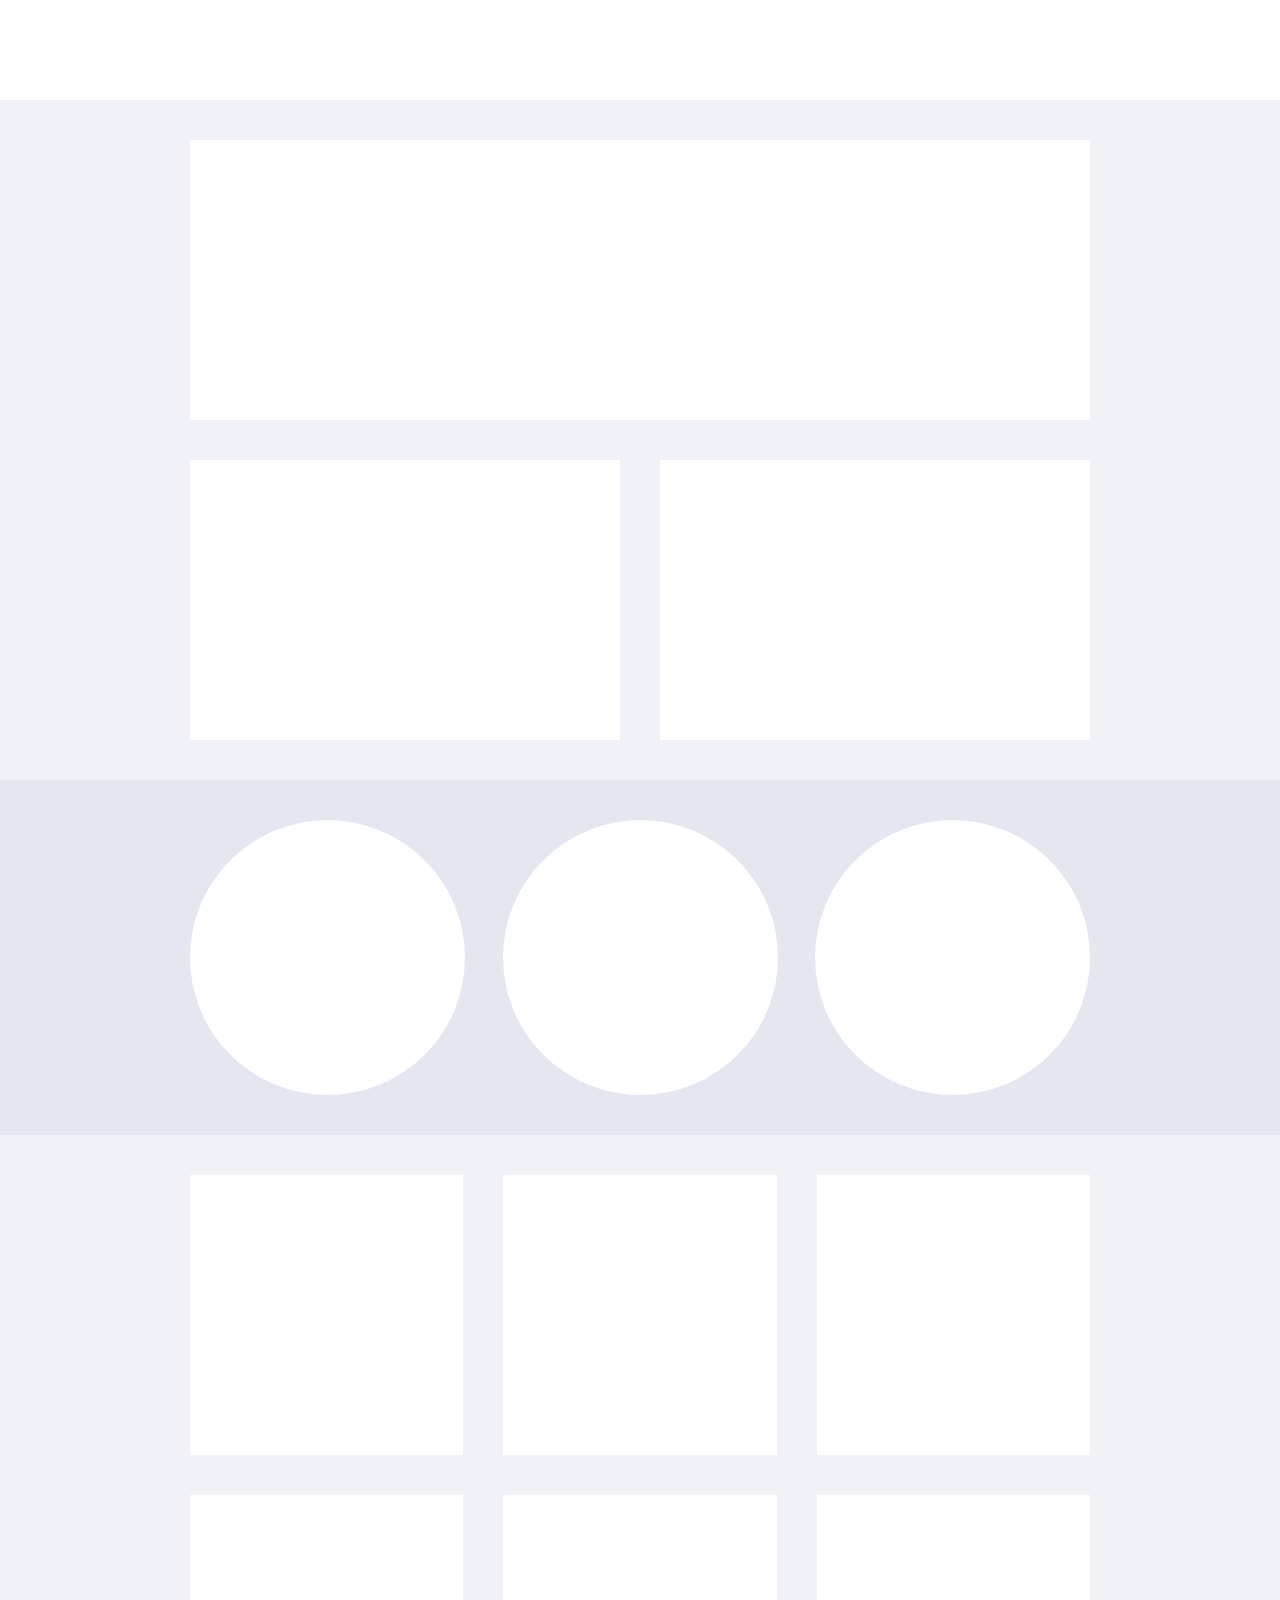
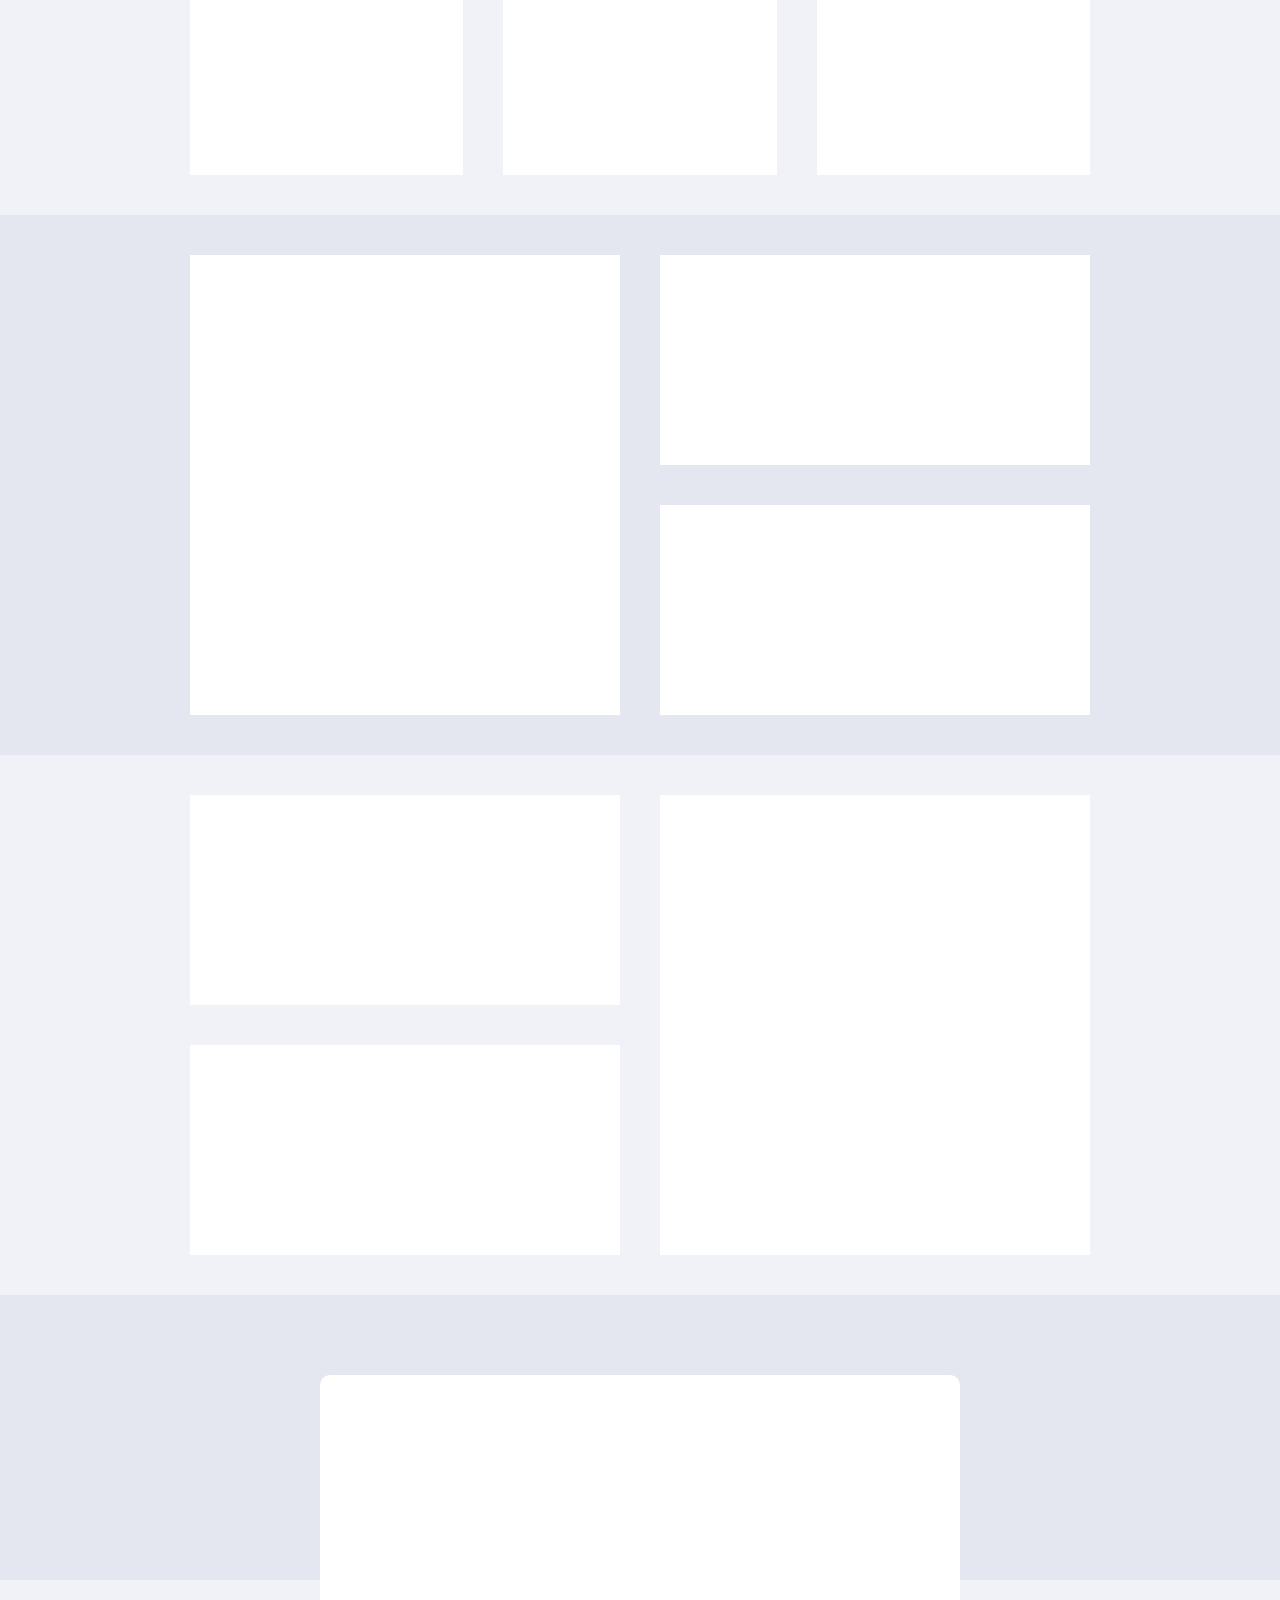
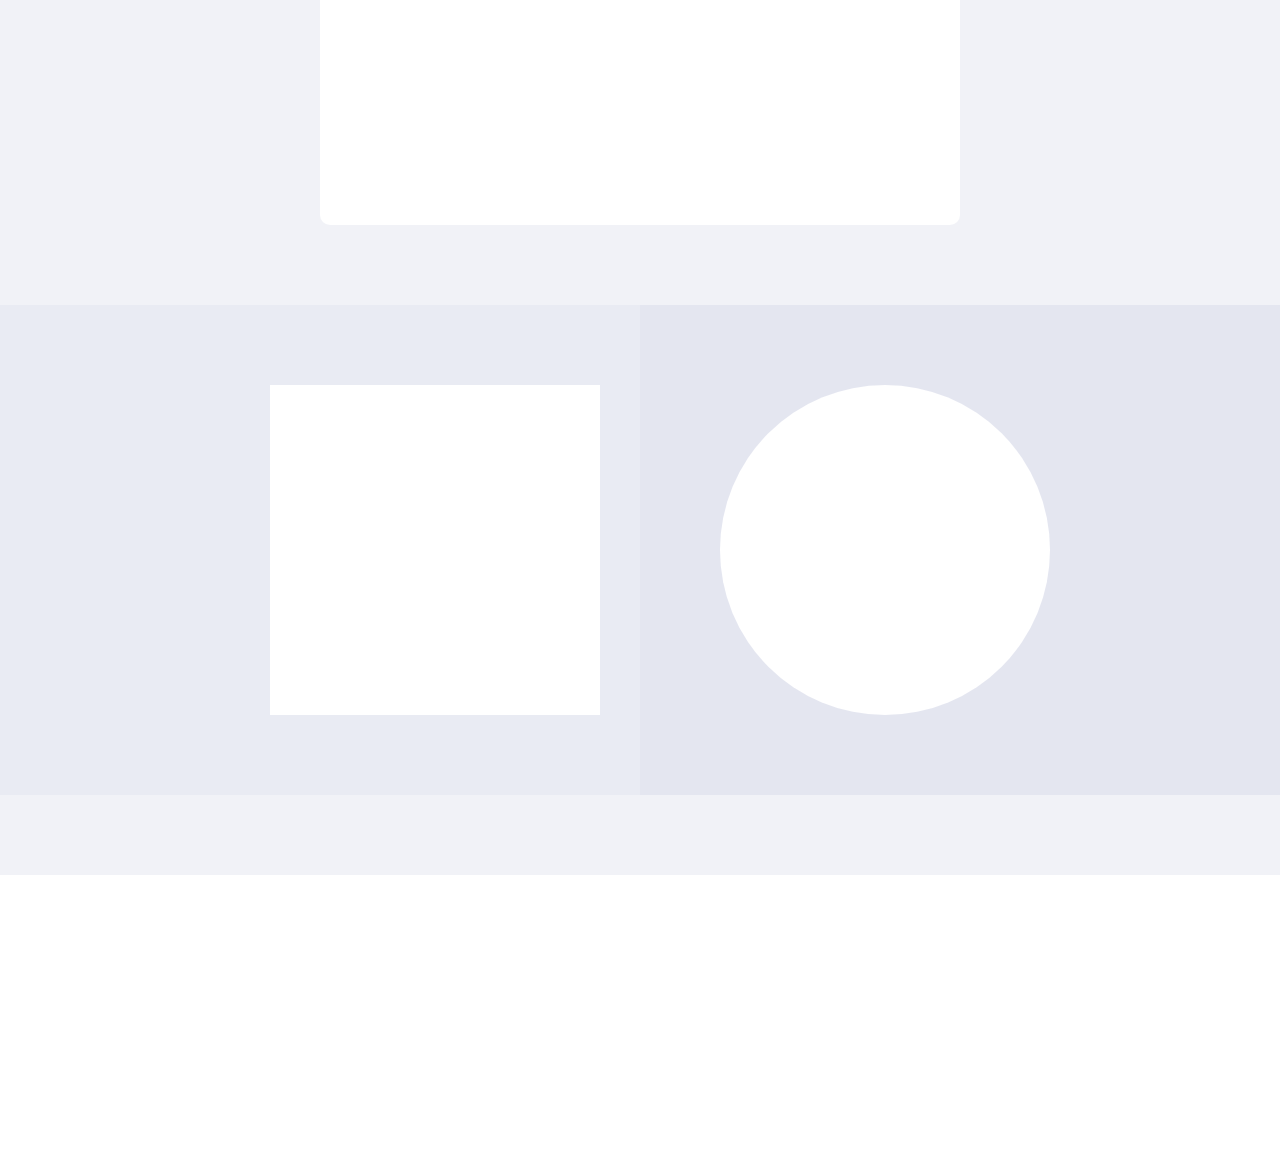
==== Principal-Page/index.html @ ac6c6c34 "Finalizado" ====
<!DOCTYPE html>
<html lang="en">
<head>
    <meta charset="UTF-8">
    <meta http-equiv="X-UA-Compatible" content="IE=edge">
    <meta name="viewport" content="width=, initial-scale=1.0">
    <link rel="stylesheet" href="assets/style/1-style-general.css">
    <link rel="stylesheet" href="assets/style/2-style-container-total.css">
    <link rel="stylesheet" href="assets/style/3-style-six-itens.css">
    <link rel="stylesheet" href="assets/style/4-style-circle.css">
    <link rel="stylesheet" href="assets/style/5-style-left-right-important.css">
    <link rel="stylesheet" href="assets/style/6-style-multicolor.css">
    <link rel="stylesheet" href="assets/style/7-style-multiform.css">
    <link rel="stylesheet" href="assets/style/8-style-first.css">
    <link rel="stylesheet" href="assets/style/9-style-footer.css">


    <title>Desafio</title>
</head>
<main>
    <header>
        <section class="header">

        </section>
    </header>
    <body>
        <div class="body">
            <section class="container first">
                <div class="item-cont ">
                    <div class="item"></div>
                </div>
                <div class="item-cont ">
                    <div class="item"></div>
                </div>
                <div class="item-cont ">
                    <div class="item"></div>
                </div>
            </section>
            <Section class="total">
                <section class=" container circle total">
                    <div class="item-cont ">
                         <div class="item"></div>
                    </div>
                    <div class="item-cont ">
                         <div class="item"></div>
                    </div>
                    <div class="item-cont ">
                         <div class="item"></div>
                    </div>
                </section>
            </section>   
            <section class="container six-itens">
                <div class="item-cont ">
                     <div class="item"></div>
                </div>
                <div class="item-cont ">
                     <div class="item"></div>
                </div>
                <div class="item-cont ">
                     <div class="item"></div>
                </div>
                <div class="item-cont ">
                     <div class="item"></div>
                </div>
                <div class="item-cont ">
                     <div class="item"></div>
                </div>
                <div class="item-cont ">
                     <div class="item"></div>
                </div>
            </section> 
            <Section class="total">
                <section class=" container left-important total">
                    <div class="item-cont">
                         <div  class="item"></div>
                    </div>
                    <div class="item-cont ">
                         <div  class="item"></div>
                    </div>
                    <div class="item-cont ">
                         <div  class="item"></div>
                    </div>
                </section>
            </section>    
            <section class="container right-important">
                <div class="item-cont ">
                     <div class="item"></div>
                </div>
                <div class="item-cont ">
                     <div class="item"></div>
                </div>
                <div class="item-cont ">
                     <div class="item"></div>
                </div>
            </section> 
            <Section class="tot-multicolor">
                <div class="item-cont">
                    
                </div>
            </section>
            <section class="total">
                <div class="multiform-left">
                    <div class="item-cont ">
                        <div class="item"></div>
                   </div>
                </div>
                <div  class="multiform-right circle">
                    <div class="item-cont ">
                        <div class="item"></div>
                   </div>
                </div>
            </section>
        </div>
    </body>
    <footer>
        <section class="baseboard">
        </section>
        <section class="footer">
        </section>
    </footer>
</main>
</html>
---- Principal-Page/assets/style/1-style-general.css ----
*
{   padding: 0;
    margin: 0;
    box-sizing: border-box;
}
main 
{   
    width: 100vw;
    height: 100vh;
    background-color: rgb(237, 243, 243);
}
.body{
  

    background-color: #f1f2f7;
    padding-bottom: 40px;
  
}
.header
{
    width: 100vw;
    height: 100px;
    background-color: #fff;
}
img{
    width: 100%;
    object-fit: cover;
   /* opacity: 0.1;*/
}
.item{
    height: 280px;
    width: auto;
    background-color: #fff;
}
---- Principal-Page/assets/style/2-style-container-total.css ----
.container
{
   max-width: 900px;
   margin: 0 auto;
   /*border: 5px solid crimson; */
}

.total 
{
    display: flex;
    width: 100vw;
    margin: 0 auto;
    background-color:#e4e6f0;
    margin-top:40px;
    margin-bottom:40px;
}
.total .cicle
{
    background-color:#2c40a5;
}
---- Principal-Page/assets/style/3-style-six-itens.css ----
.six-itens{
    display: grid;
    grid-template-columns: repeat(3 , 1fr);
    grid-gap: 40px;

}
.six-itens .item-cont img
{
    width: 290px;
    height: 290px;
    
    

}
---- Principal-Page/assets/style/4-style-circle.css ----
.total .circle{
    
    display: flex;
    justify-content: space-between;
  
}
.circle .item
{
    width: 275px;
    height: 275px;
    border-radius: 50%;
}
---- Principal-Page/assets/style/5-style-left-right-important.css ----
.left-important, .right-important
{
    display: grid;
    grid-template-columns: repeat(2, 1fr);
    grid-gap: 40px;
    margin-top: 40px;
    margin-bottom: 40px;
}
.left-important .item-cont
{
    background-color: #fff;
}
.right-important .item-cont
{
    background-color: #fff;
}
.left-important > div:nth-child(1)
{
    grid-row: 1/3;
    grid-column: 1;
}

.right-important > div:nth-child(2)
{
    grid-row: 1/3;
    grid-column: 2;
}
.left-important .item{
    width: auto;
    height: 210px;
} 

.right-important .item{
    width: auto;
    height: 210px;
}
---- Principal-Page/assets/style/6-style-multicolor.css ----
.tot-multicolor{
    display: flex;
    justify-content: center;
    background-image: linear-gradient(  #e4e6f0 50%,  #f1f2f7 50%);
    padding: 80px 0px 40px 0px;
 
}

.tot-multicolor .item-cont{
    width: 640px;
    height: 450px;
    margin: 0 auto;
    padding: 80px;
    background-color: #fff;
    border-radius: 10px;

}
---- Principal-Page/assets/style/7-style-multiform.css ----
.multiform-left, .multiform-right
{
    width: 50vw;
    display: flex;
    align-items: center;
    padding: 80px 0px;

}
.multiform-left .item
{
  
    width: 330px;
    height: 330px;
    
} 
.multiform-right .item
{
    width: 330px;
    height: 330px;
} 
.multiform-left{
    background-color:#e9ebf3;
    justify-content: flex-end;
    padding-right: 40px;

}
.multiform-right{
    background-color:#e4e6f0;
    justify-content: flex-start;
    padding-left: 80px;

}
---- Principal-Page/assets/style/8-style-first.css ----
.first{
    grid-gap: 40px;
    display: grid;
    grid-template-columns: 1fr 1fr;
    padding-top: 40px ;
}
.first div:nth-child(1){
    grid-column: 1/3;
  
 }
---- Principal-Page/assets/style/9-style-footer.css ----
.footer{
    width: 100vw;
    height: 300px;
    background-color: #fff;
    border: 1 px solid black;
}
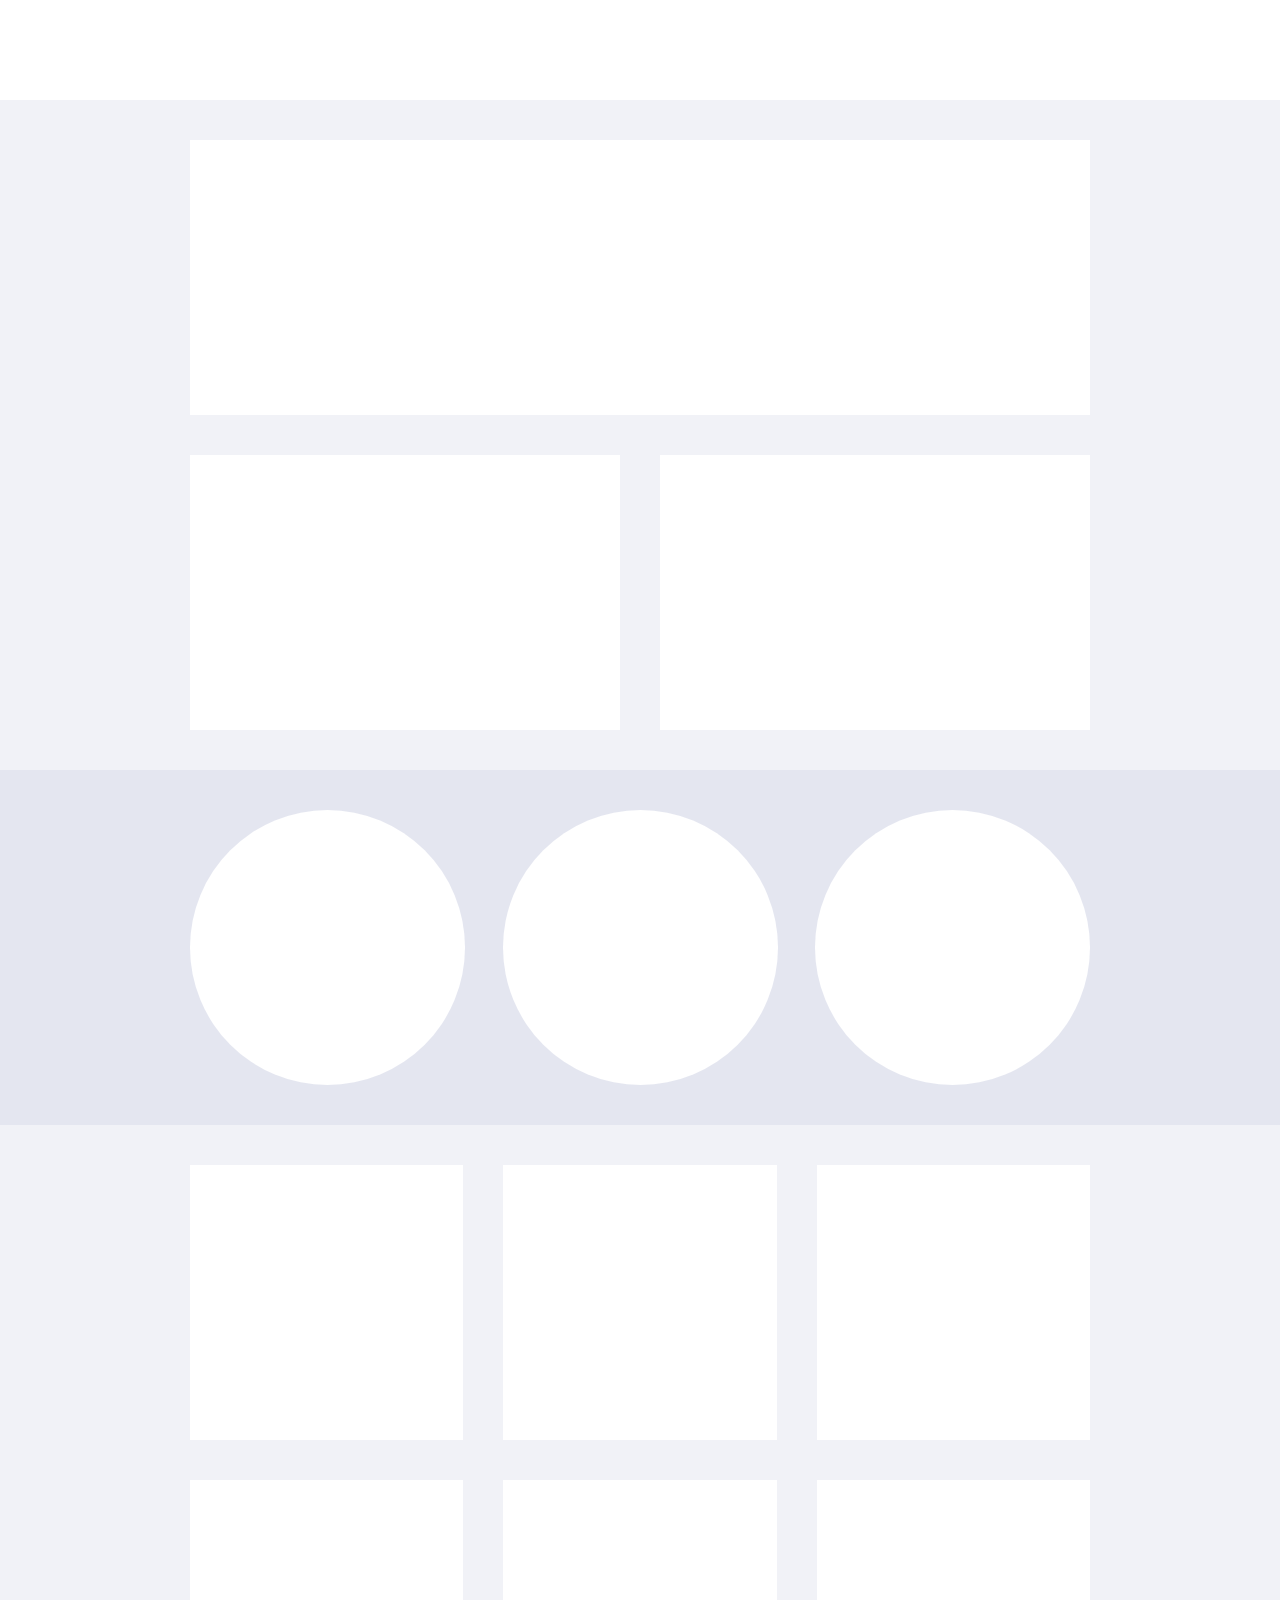
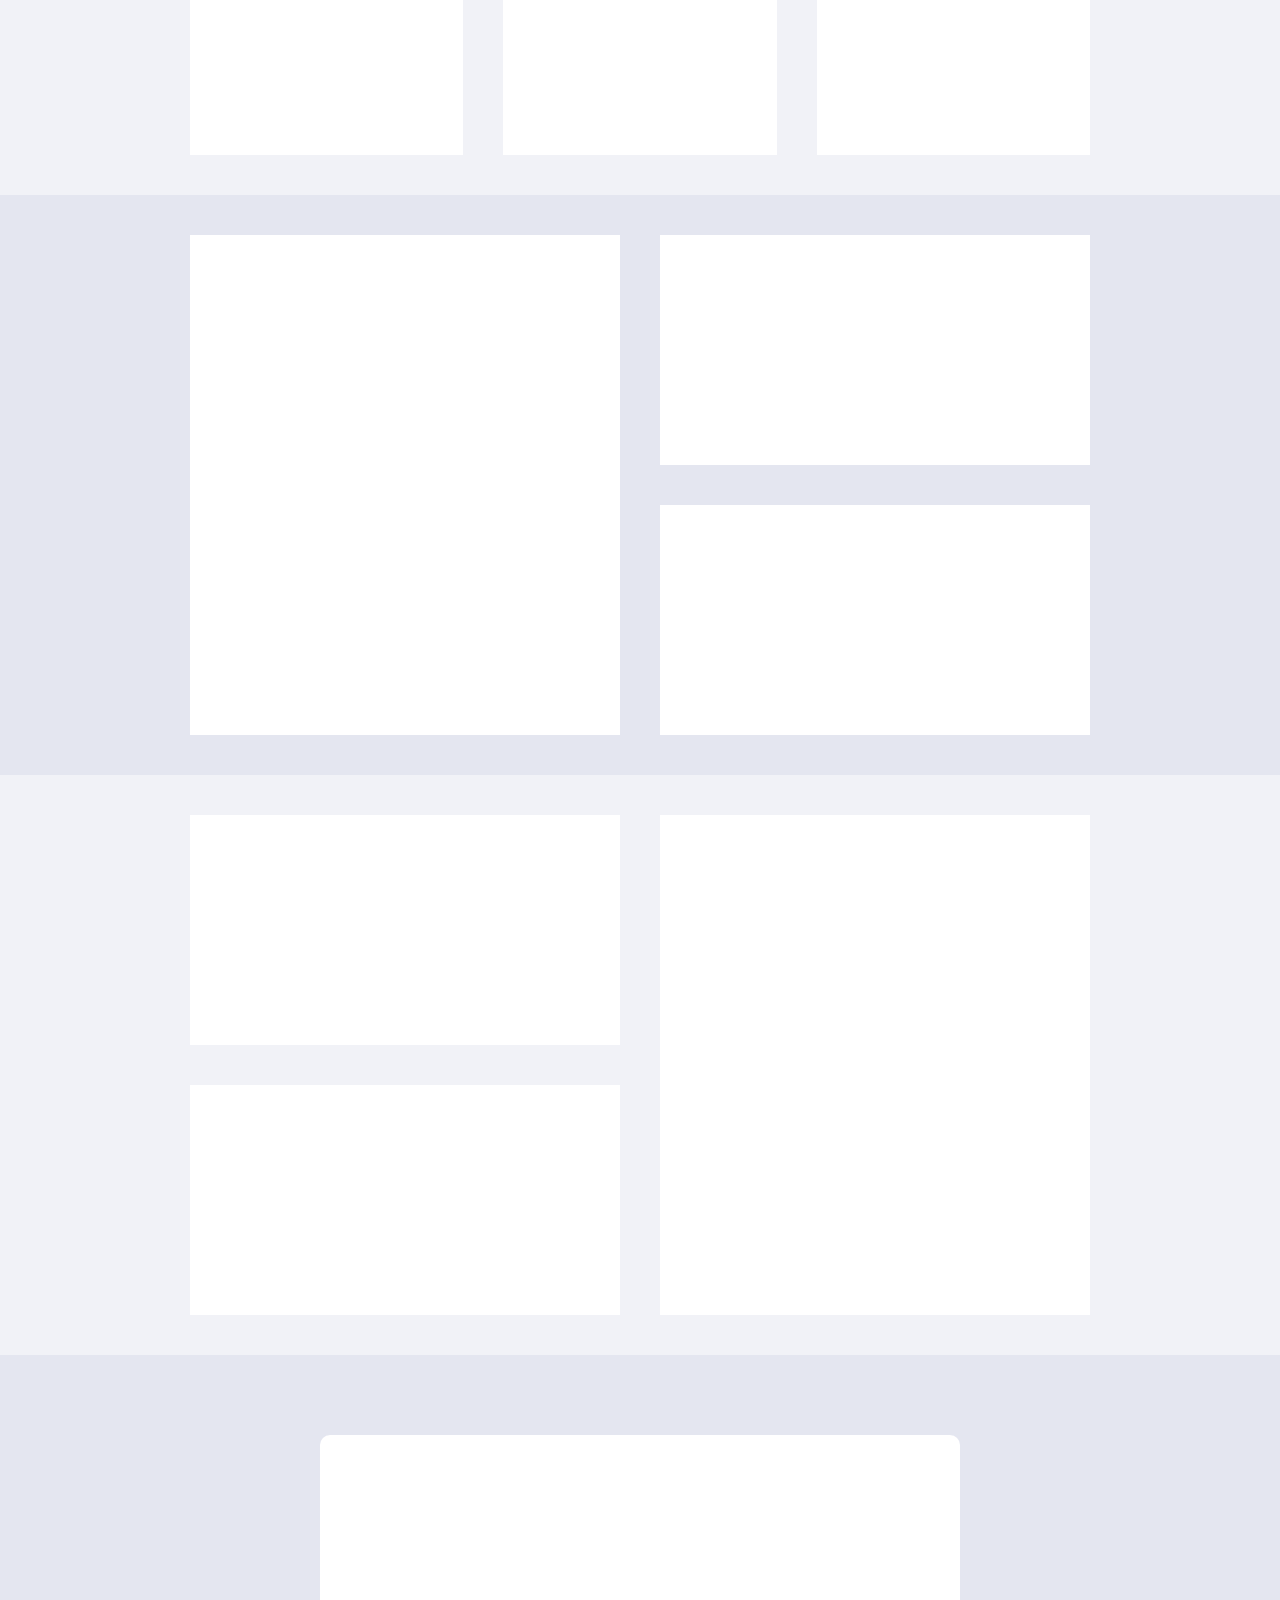
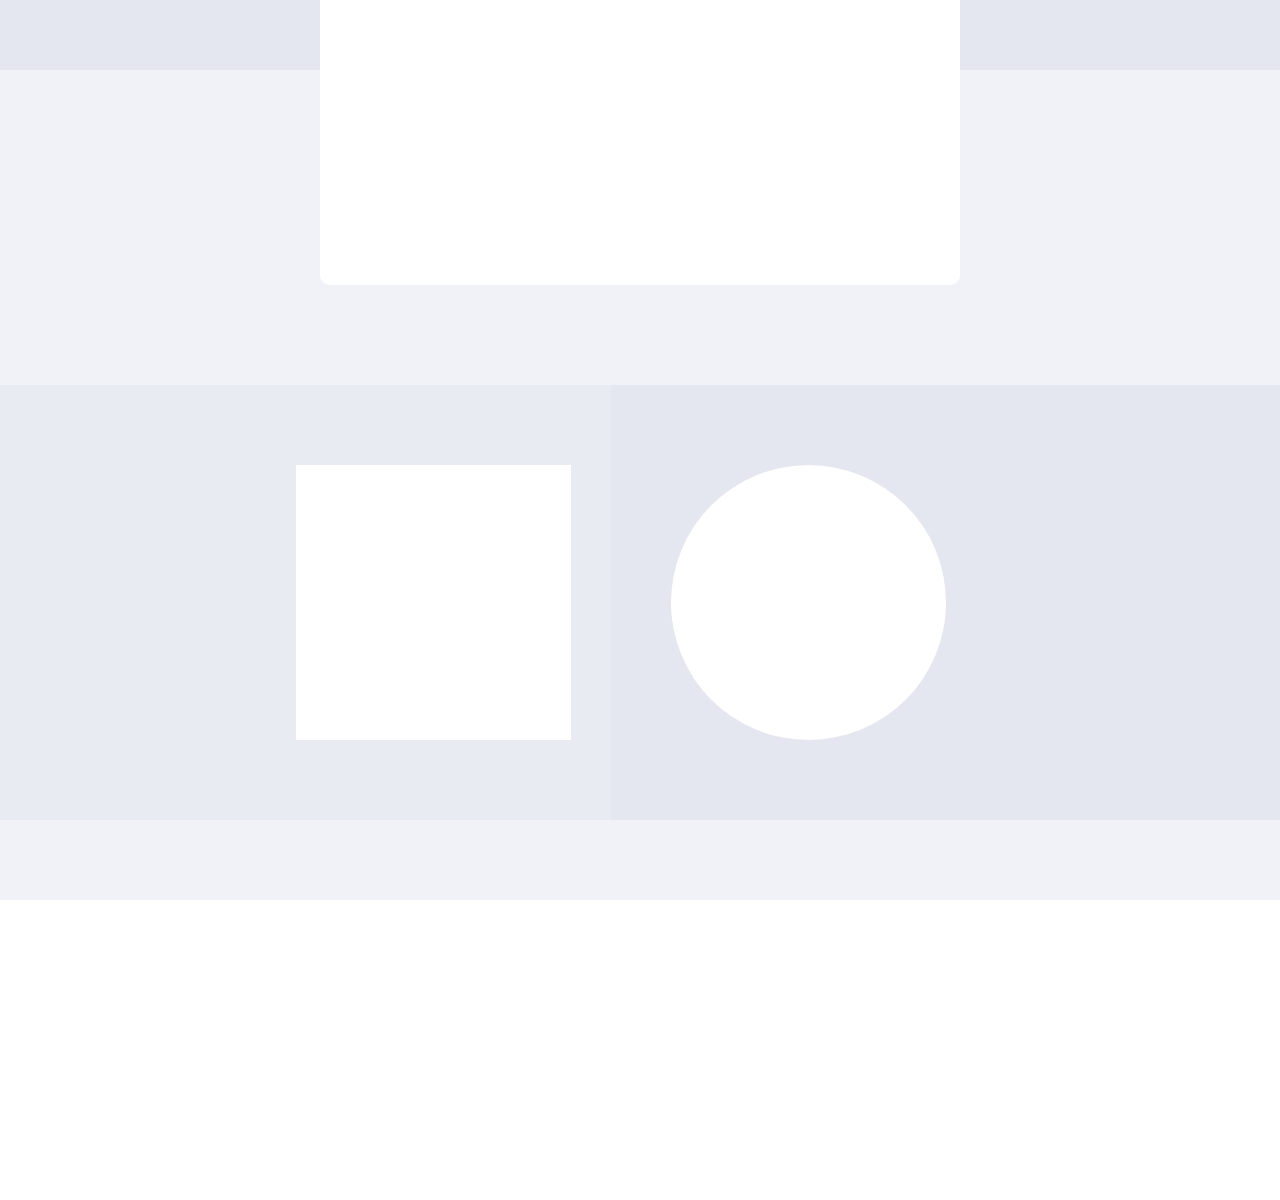
==== commit d547ec25: "geral" ====
--- a/Principal-Page/index.html
+++ b/Principal-Page/index.html
@@ -4,48 +4,41 @@
     <meta charset="UTF-8">
     <meta http-equiv="X-UA-Compatible" content="IE=edge">
     <meta name="viewport" content="width=, initial-scale=1.0">
-    <link rel="stylesheet" href="assets/style/1-style-general.css">
-    <link rel="stylesheet" href="assets/style/2-style-container-total.css">
-    <link rel="stylesheet" href="assets/style/3-style-six-itens.css">
+    <link rel="stylesheet"href="assets/style/1-style-general.css">
+    <link rel="stylesheet" href="assets/style/3-style-first.css">
     <link rel="stylesheet" href="assets/style/4-style-circle.css">
-    <link rel="stylesheet" href="assets/style/5-style-left-right-important.css">
-    <link rel="stylesheet" href="assets/style/6-style-multicolor.css">
-    <link rel="stylesheet" href="assets/style/7-style-multiform.css">
-    <link rel="stylesheet" href="assets/style/8-style-first.css">
+    <link rel="stylesheet" href="assets/style/5-style-six-itens.css">
+    <link rel="stylesheet" href="assets/style/6-style-left-right-important.css">
+    <link rel="stylesheet" href="assets/style/7-style-multicolor.css">
+    <link rel="stylesheet" href="assets/style/8-style-multiform.css">
     <link rel="stylesheet" href="assets/style/9-style-footer.css">
-
-
+    <link rel="stylesheet" href="">
     <title>Desafio</title>
 </head>
 <main>
-    <header>
-        <section class="header">
-
-        </section>
-    </header>
     <body>
-        <div class="body">
+        <header>
+            <section class="header">
+            </section>
+        </header>
             <section class="container first">
                 <div class="item-cont ">
-                    <div class="item"></div>
                 </div>
                 <div class="item-cont ">
-                    <div class="item"></div>
                 </div>
                 <div class="item-cont ">
-                    <div class="item"></div>
                 </div>
             </section>
-            <Section class="total">
-                <section class=" container circle total">
+            <section class="total">
+                <section class="container circle">
                     <div class="item-cont ">
-                         <div class="item"></div>
+                        <div class="item"></div>
                     </div>
                     <div class="item-cont ">
-                         <div class="item"></div>
+                        <div class="item"></div>
                     </div>
                     <div class="item-cont ">
-                         <div class="item"></div>
+                        <div class="item"></div>
                     </div>
                 </section>
             </section>   
@@ -70,38 +63,37 @@
                 </div>
             </section> 
             <Section class="total">
-                <section class=" container left-important total">
+                <section class=" container left-important">
                     <div class="item-cont">
-                         <div  class="item"></div>
+                        <div class="item "></div>
                     </div>
                     <div class="item-cont ">
-                         <div  class="item"></div>
+                        <div class="item "></div>
                     </div>
                     <div class="item-cont ">
-                         <div  class="item"></div>
+                        <div class="item "></div>
                     </div>
                 </section>
             </section>    
             <section class="container right-important">
                 <div class="item-cont ">
-                     <div class="item"></div>
+                    <div class="item "></div>
                 </div>
                 <div class="item-cont ">
-                     <div class="item"></div>
+                    <div class="item "></div>
                 </div>
                 <div class="item-cont ">
-                     <div class="item"></div>
+                    <div class="item "></div>
                 </div>
             </section> 
             <Section class="tot-multicolor">
                 <div class="item-cont">
-                    
                 </div>
             </section>
-            <section class="total">
+            <section class="total mult">
                 <div class="multiform-left">
                     <div class="item-cont ">
-                        <div class="item"></div>
+                        <div class="item " ></div>
                    </div>
                 </div>
                 <div  class="multiform-right circle">
@@ -110,13 +102,11 @@
                    </div>
                 </div>
             </section>
-        </div>
+        <footer>
+            <section class="end">
+                <section class="footer"></section>
+             </section> 
+        </footer>
     </body>
-    <footer>
-        <section class="baseboard">
-        </section>
-        <section class="footer">
-        </section>
-    </footer>
 </main>
 </html>
--- a/Principal-Page/assets/style/1-style-general.css
+++ b/Principal-Page/assets/style/1-style-general.css
@@ -1,43 +1,33 @@
-*
-{   padding: 0;
-    margin: 0;
-    box-sizing: border-box;
+* {
+  margin: 0;
+  padding: 0;
+  box-sizing: border-box;
 }
-main 
-{   
-    width: 100vw;
-    height: 100vh;
-    background-color: rgb(237, 243, 243);
+body {
+  width: 100vw;
+  height: 100vh;
+  background-color: #f1f2f7;
 }
-.body{
-  
-
-    background-color: #f1f2f7;
-    padding-bottom: 40px;
-  
-}
-.header
-{
-    width: 100vw;
-    height: 100px;
-    background-color: #fff;
-}
-img{
-    width: 100%;
-    object-fit: cover;
-   /* opacity: 0.1;*/
-}
-.item{
-    height: 280px;
-    width: auto;
-    background-color: #fff;
+.header {
+  width: 100%;
+  height: 100px;
+  background-color: #fff;
 }
 
+.container {
+  margin: auto;
+  width: 100%;
+  max-width: 900px;
+  background-color: #f1f2f7;
+}
 
+.item {
+  height: 275px;
+  width: auto;
+  background-color: #fff;
+}
+.total {
+  width: 100%;
+  background-color: #e4e6f0;
+}
 
-
-
-
-
-
-
--- a/Principal-Page/assets/style/3-style-first.css
+++ b/Principal-Page/assets/style/3-style-first.css
@@ -0,0 +1,30 @@
+.first {
+  justify-content: center;
+  grid-gap: 40px;
+  display: grid;
+  grid-template-columns: 1fr 1fr;
+  margin-top: 40px;
+  margin-bottom: 40px;
+}
+
+.first div:nth-child(1) {
+  grid-column: 1/3;
+  grid-template-rows: 1;
+}
+
+.first .item-cont {
+  height: 275px;
+  width: auto;
+  background-color: #fff;
+}
+
+@media only screen and (max-width: 900px) {
+  .first {
+    display: block;
+    width: 100%;
+  }
+  .first .item-cont {
+    margin: 8px;
+    margin-bottom: 20px;
+  }
+}
--- a/Principal-Page/assets/style/4-style-circle.css
+++ b/Principal-Page/assets/style/4-style-circle.css
@@ -1,14 +1,49 @@
-
- .total .circle{
-    
-    display: flex;
-    justify-content: space-between;
-  
+.total .circle {
+  display: flex;
+  justify-content: space-between;
+  padding: 40px 0px;
+  background-color: #e4e6f0;
 }
-.circle .item
-{
-    width: 275px;
-    height: 275px;
-    border-radius: 50%;
+.circle .item {
+  height: 275px;
+  width: 275px;
+  border-radius: 50%;
 }
 
+@media only screen and (max-width: 810px) {
+  .circle .item {
+    height: 230px;
+    width: 230px;
+  }
+}
+
+@media only screen and (max-width: 750px) {
+
+
+  .total .circle {
+    display: block;
+  }
+  .circle .item-cont {
+    display: flex;
+    justify-content: center;
+    align-items: center;
+    margin-bottom: 20px;
+  }
+
+
+  @media only screen and (max-width: 500px) {
+    .total .circle {
+      
+      display: flex;
+      width: 100vw;
+      overflow-x: auto;
+      scroll-snap-type: x mandatory;
+    }
+    .circle .item-cont {
+      margin: 0;
+      flex: none;
+      width: 100%;
+      scroll-snap-align: start;
+    }
+  }
+}
--- a/Principal-Page/assets/style/5-style-six-itens.css
+++ b/Principal-Page/assets/style/5-style-six-itens.css
@@ -0,0 +1,24 @@
+.six-itens {
+  display: grid;
+  grid-template-columns: repeat(3, 1fr);
+  grid-gap: 40px;
+  margin-top: 40px;
+}
+
+@media only screen and (max-width: 900px) {
+  .six-itens {
+    grid-template-columns: repeat(2, 1fr);
+    grid-gap: 20px;
+  }
+}
+@media only screen and (max-width: 830px) {
+  .six-itens {
+    grid-template-columns: 1fr;
+    grid-gap: 20px;
+  }
+}
+@media only screen and (max-width: 360px) {
+  .six-itens {
+    padding-bottom: 10px;
+  }
+}
--- a/Principal-Page/assets/style/6-style-left-right-important.css
+++ b/Principal-Page/assets/style/6-style-left-right-important.css
@@ -0,0 +1,53 @@
+.left-important,
+.right-important {
+  display: grid;
+  grid-template-columns: repeat(2, 1fr);
+  grid-gap: 40px;
+  margin-top: 40px;
+  margin-bottom: 40px;
+}
+.left-important {
+  padding: 40px 0px;
+  background-color: #e4e6f0;
+}
+.left-important .item-cont {
+  background-color: #fff;
+}
+.right-important .item-cont {
+  background-color: #fff;
+}
+.left-important .item {
+  height: 230px;
+
+}
+.right-important .item {
+  height: 230px;
+}
+.left-important > div:nth-child(1) {
+  grid-row: 1/3;
+  grid-column: 1;
+}
+.right-important > div:nth-child(2) {
+  grid-row: 1/3;
+  grid-column: 2;
+}
+@media only screen and (max-width: 830px) {
+  .left-important,
+  .right-important {
+    display: block;
+    padding-bottom: 10px;
+
+  }
+  .left-important .item-cont {
+    margin-bottom: 20px;
+  }
+  .right-important .item-cont {
+    margin-bottom: 20px;
+  }
+  .left-important > div:nth-child(1) {
+    box-shadow: 0 0 2em -4px rgb(160, 155, 155);
+  }
+  .right-important > div:nth-child(2) {
+    box-shadow: 0 0 2em -4px rgb(160, 155, 155);
+  }
+}
--- a/Principal-Page/assets/style/7-style-multicolor.css
+++ b/Principal-Page/assets/style/7-style-multicolor.css
@@ -0,0 +1,14 @@
+.tot-multicolor {
+  display: flex;
+  justify-content: center;
+  background-image: linear-gradient(#e4e6f0 50%, #f1f2f7 50%);
+  padding: 80px 0px 100px 0px;
+}
+.tot-multicolor .item-cont {
+  width: 640px;
+  height: 450px;
+  margin: 0 auto;
+  padding: 80px;
+  background-color: #fff;
+  border-radius: 10px;
+}
--- a/Principal-Page/assets/style/8-style-multiform.css
+++ b/Principal-Page/assets/style/8-style-multiform.css
@@ -0,0 +1,89 @@
+.mult {
+  display: flex;
+}
+.multiform-left,
+.multiform-right {
+  width: 50vw;
+  display: flex;
+  align-items: center;
+  padding: 80px 0px;
+}
+.multiform-left .item-cont {
+  width: 275px;
+  height: 275px;
+}
+
+.multiform-left {
+  background-color: #e9ebf3;
+  justify-content: flex-end;
+  padding-right: 40px;
+}
+.multiform-right {
+  background-color: #e4e6f0;
+  justify-content: flex-start;
+  margin-left: 60px;
+}
+
+@media only screen and (max-width: 830px) {
+  .multiform-left,
+  .multiform-right {
+    display: block;
+    padding: 40px 0px;
+
+    display: flex;
+    justify-content: center;
+    align-items: center;
+  }
+
+  .multiform-left .item-cont {
+    display: flex;
+    justify-content: center;
+    align-items: center;
+  }
+  .multiform-left .item {
+    width: 230px;
+    height: 230px;
+  }
+  .multiform-right .item {
+    width: 230px;
+    height: 230px;
+  }
+}
+@media only screen and (max-width: 750px) {
+  .circle {
+    padding: 0;
+  }
+  .mult {
+    display: block;
+    position: relative;
+  }
+  .multiform-right {
+    width: 100%;
+    height: 100%;
+    padding: 0;
+    margin: 0;
+  }
+  .multiform-left {
+    display: flex;
+    justify-content: center;
+    width: 100%;
+    height: 100%;
+    margin: 0;
+    padding: 40px 0px;
+  }
+}
+@media only screen and (max-width: 500px) {
+  .mult {
+    display: flex;
+    width: 100vw;
+    overflow-x: auto;
+    scroll-snap-type: x mandatory;
+  }
+  .multiform-right,
+  .multiform-left {
+    margin: 0;
+    flex: none;
+    width: 100%;
+    scroll-snap-align: start;
+  }
+}
--- a/Principal-Page/assets/style/9-style-footer.css
+++ b/Principal-Page/assets/style/9-style-footer.css
@@ -1,7 +1,11 @@
-.footer{
-    width: 100vw;
-    height: 300px;
-    background-color: #fff;
-    border: 1 px solid black;
+.footer {
+  width: 100%;
+  height: 300px;
+  background-color: #fff;
+  margin-top: 80px;
 }
-
+@media only screen and (max-width: 600px) {
+  .end {
+    display: none;
+  }
+}
